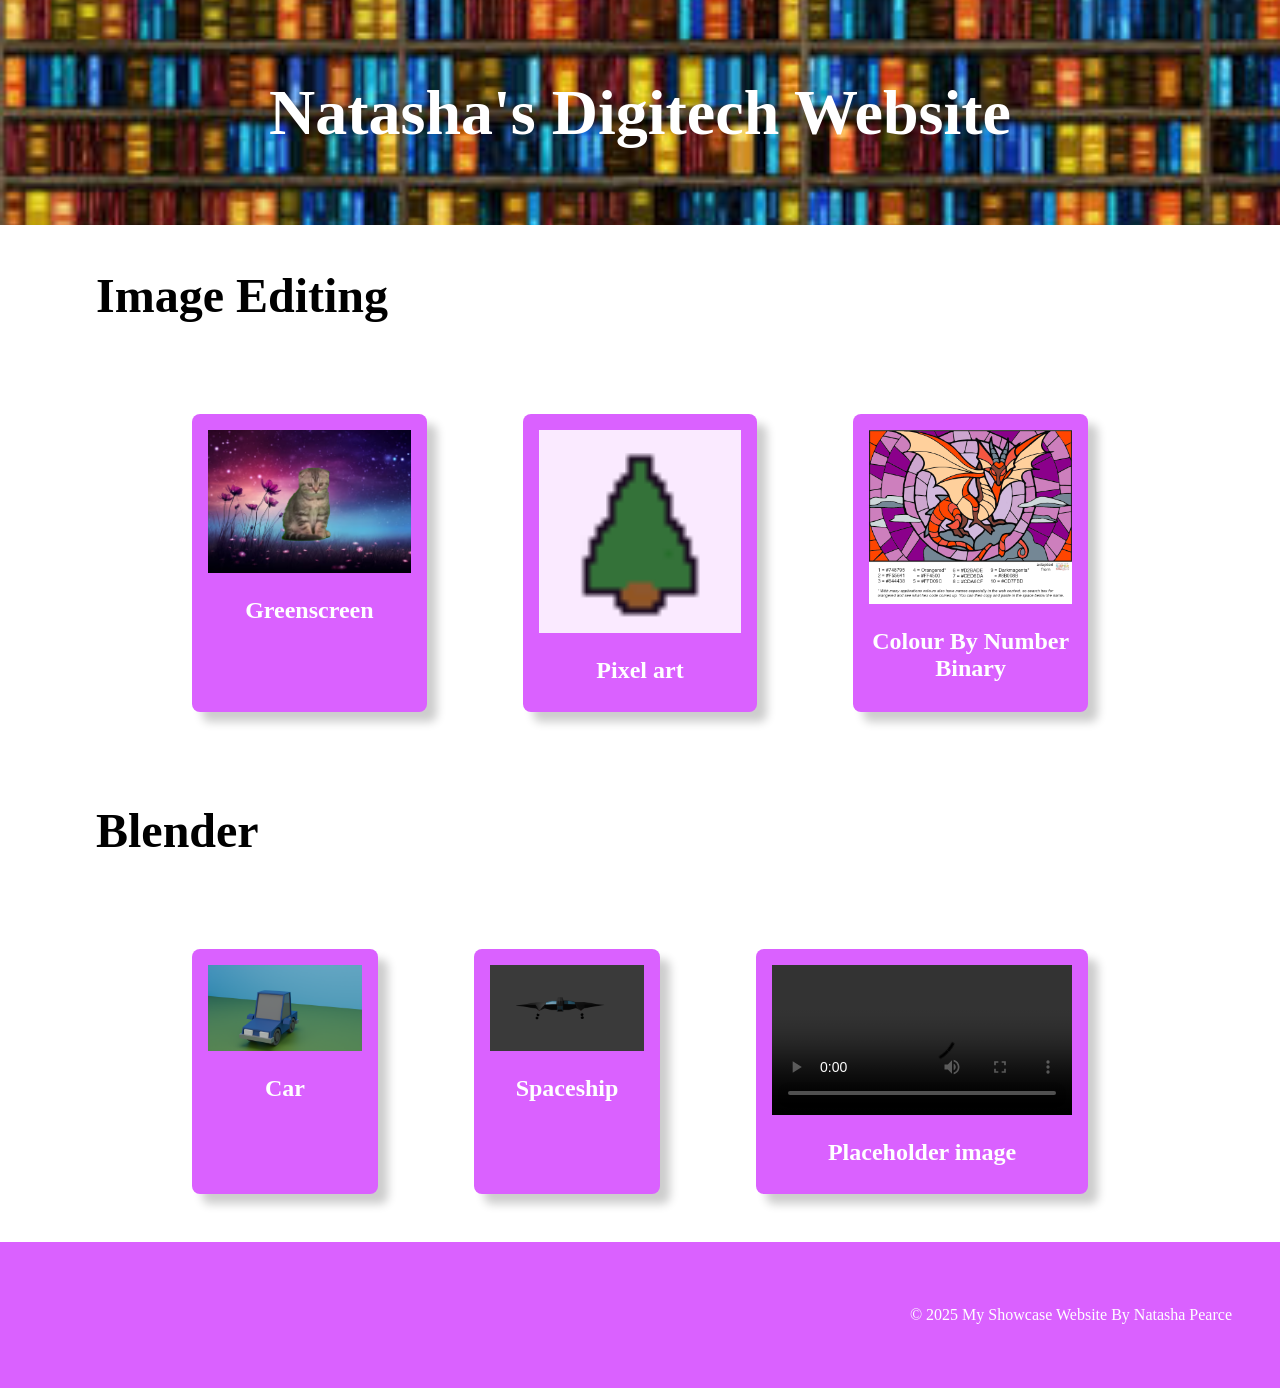
==== index.html @ 9e406f0b "added video" ====
<!DOCTYPE html>
<html lang="en">

<head>
    <meta charset="UTF-8">
    <meta name="viewport" content="width=device-width, initial-scale=1.0">
    <link rel="stylesheet" href="style.css">
    <title>My Showcase Website</title>
</head>
<!-- This is the main body of the website- ALL your content goes AFTER the <body> tag and before the </body> tag -->
<body>

    <!-- The Hero Section -------------------------------------------------------------------------------------- -->
    <section class="hero">
        <div class="hero-text">Natasha's Digitech Website</div>
    </section>

<!-- Topic one ------------------------------------------------------------------------------------------------- -->
    <!-- The First Topic Section -->
    <section class="topic">
        <!-- the topic title a big bar with text in it -->
        <div class="topic-title">
            <h1>Image Editing</h1>
        </div>
        <!-- now a three column grid of images -->
        <div class="topic-content">
            <!-- one "card" which includes an image with a text below it -->
            <div class="topic-card">
                <img src="images/Green Screen Cat.png" alt="Green screening is tricky!">
                <h2 class="topic-card-text">Greenscreen</h2>
            </div>
            <div class="topic-card">
                <img src="images/pixel art tree.png" alt="Pixel art that is not very good!">
                <h2 class="topic-card-text">Pixel art</h2>
            </div>
            <div class="topic-card">
                <img src="images/Colouring by hex dragon.png" alt="This was my third attempt!">
                <h2 class="topic-card-text">Colour By Number Binary</h2>
            </div>
        </div>
    </section>
<!-- End of topic one------------------------------------------------------------------------------------------ -->

<!-- Copy and paste the section from above to make your next section -->
 <!-- The First Topic Section -->
 <section class="topic">
    <!-- the topic title a big bar with text in it -->
    <div class="topic-title">
        <h1>Blender</h1>
    </div>
    <!-- now a three column grid of images -->
    <div class="topic-content">
        <!-- one "card" which includes an image with a text below it -->
        <div class="topic-card">
            <img src="images/Car.png" alt="box car!">
            <h2 class="topic-card-text">Car</h2>
        </div>
        <div class="topic-card">
            <img src="images/spaceship.png" alt="this is made from a cube!">
            <h2 class="topic-card-text">Spaceship</h2>
        </div>
        <div class="topic-card">
            <video controls autoplay loop>
                <source src="images/movie man.mpg" type="video/mpg">
            </video>
            <h2 class="topic-card-text">Placeholder image</h2>
        </div>
    </div>
</section>


    <!-- A Simple Website Footer ------------------------------------------------------------------------------ -->
    <footer class="footer">
        <p>&copy; 2025 My Showcase Website By Natasha Pearce</p>
    </footer>

<!-- The end of the whole page- no more content after this! -->
</body>
</html>
---- style.css ----
/* A simple css reset */
body,
html {
    margin: 0;
    padding: 0;
    height: 100%;
    /* The Font Family- Really important!! */
    font-family: Georgia, 'Times New Roman', Times, serif;
    box-sizing: border-box;
    background-color: white;
}

/* reset for images to ensure they ar 100% of the parent container width */
img {
    width: 100%;
}

/* The hero section styling- use your OWN Hero Image URL here */
.hero {
    background-image: url('images/Books\ for\ website\ banner.jpg');
    height: 25vh;
    background-size: cover;
    background-position: center;
    display: flex;
    justify-content: center;
    align-items: center;
    color: white;
    text-align: center;
    position: relative;
}

/* BIG text styling for the hero section text */
.hero-text {
    font-size: 4em;
    font-weight: bold;
}

/* nice big font on a banner style background */
.topic-title{
    color: black;
    font-size: 2em;
    padding: 0.1em 3em;
    background-color: rgb;
}

/* Three column grid with a nice big gap */
.topic-content{
    display: grid;
    grid-template-columns: repeat(3, 1fr);
    gap: 6em;
    /* bring the whole section in off the sides of the page */
    width: 70%;
    /* top margin of 3em and center right/left */
    margin: 3em auto;
}

/* Styling for the individual topic cards rounded edges background color and a drop shadow */
.topic-card{
    background-color: rgb(218, 97, 255);
    color: white;
    padding: 1em;
    border-radius: 0.5em;
    box-shadow: 10px 10px 10px rgba(0, 0, 0, 0.2);
}

/* Styling for the topic card titles */
.topic-card-text{
    font-size: 1.5em;
    margin-bottom: 0.5em;
    /* center align text */
    text-align: center;
}


/* Styling for a footer section to take a bit of spcae at the bottom of the page */
.footer{
    background-color: rgb(218, 97, 255);
    color: white;
    text-align: right;
    padding: 3em 3em;
}
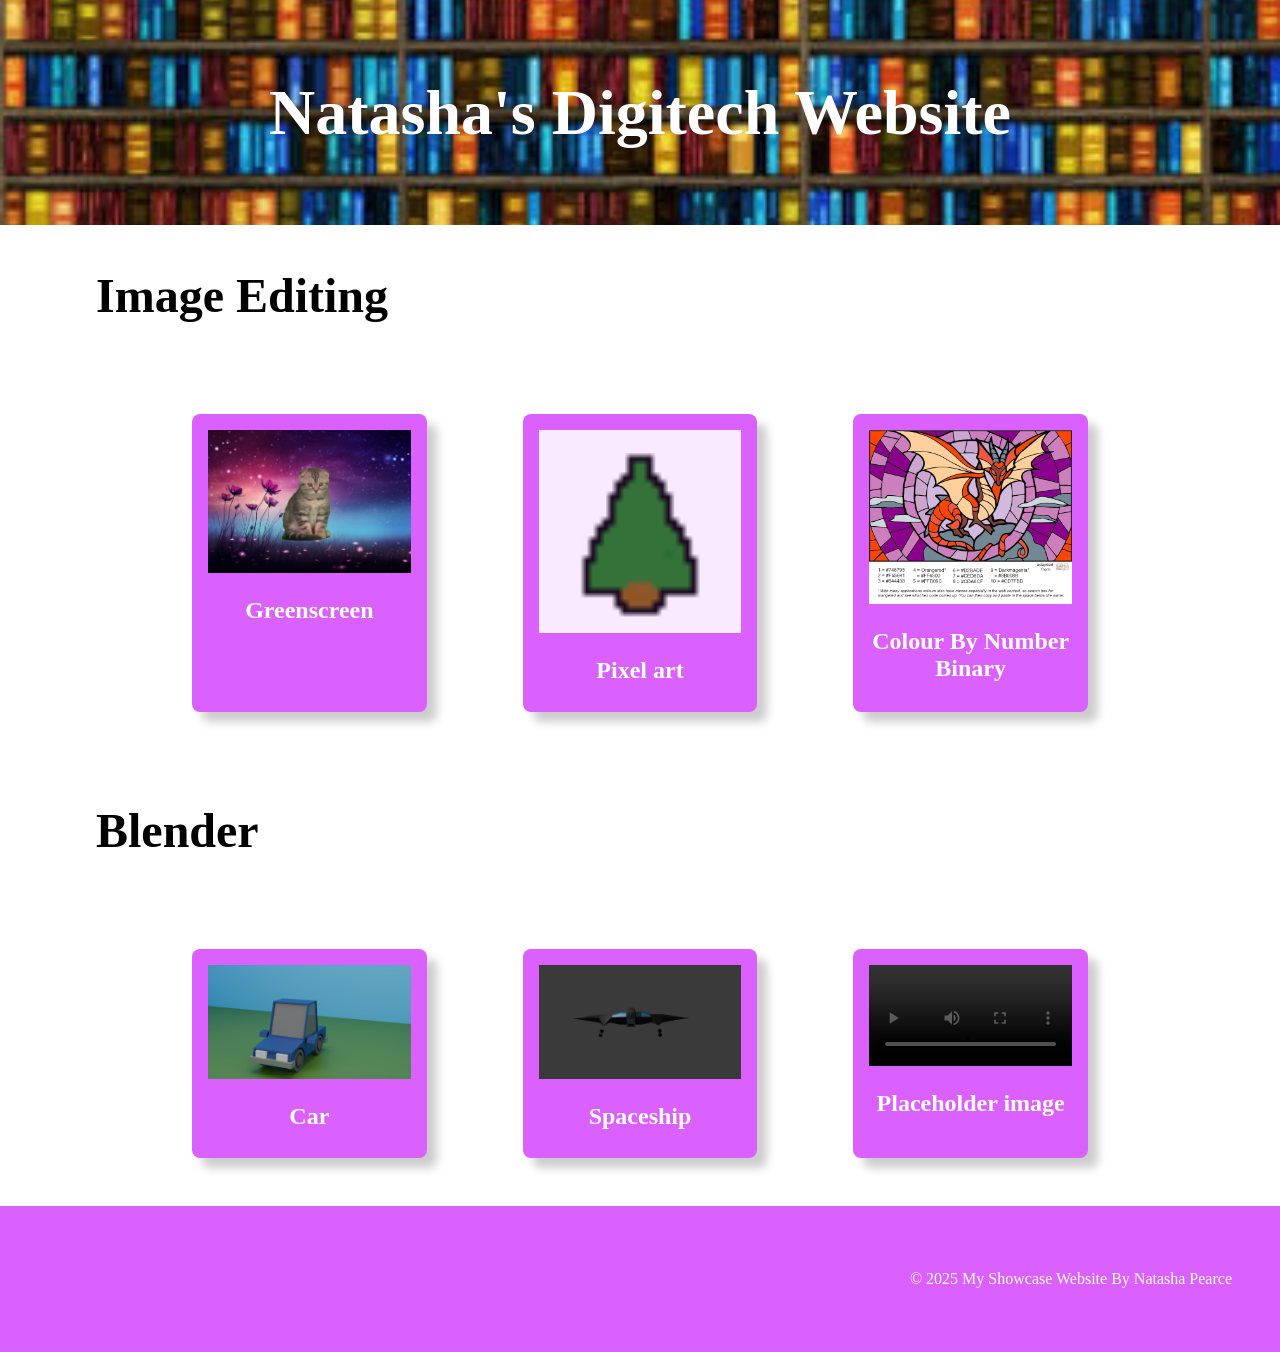
==== commit 7fed82a4: "game" ====
--- a/index.html
+++ b/index.html
@@ -61,7 +61,7 @@
         </div>
         <div class="topic-card">
             <video controls autoplay loop>
-                <source src="images/movie man.mpg" type="video/mpg">
+                <source src="images/movie man.mp4" type="video/mp4">
             </video>
             <h2 class="topic-card-text">Placeholder image</h2>
         </div>
--- a/style.css
+++ b/style.css
@@ -12,6 +12,10 @@
 
 /* reset for images to ensure they ar 100% of the parent container width */
 img {
+    width: 100%;
+}
+
+video{
     width: 100%;
 }
 
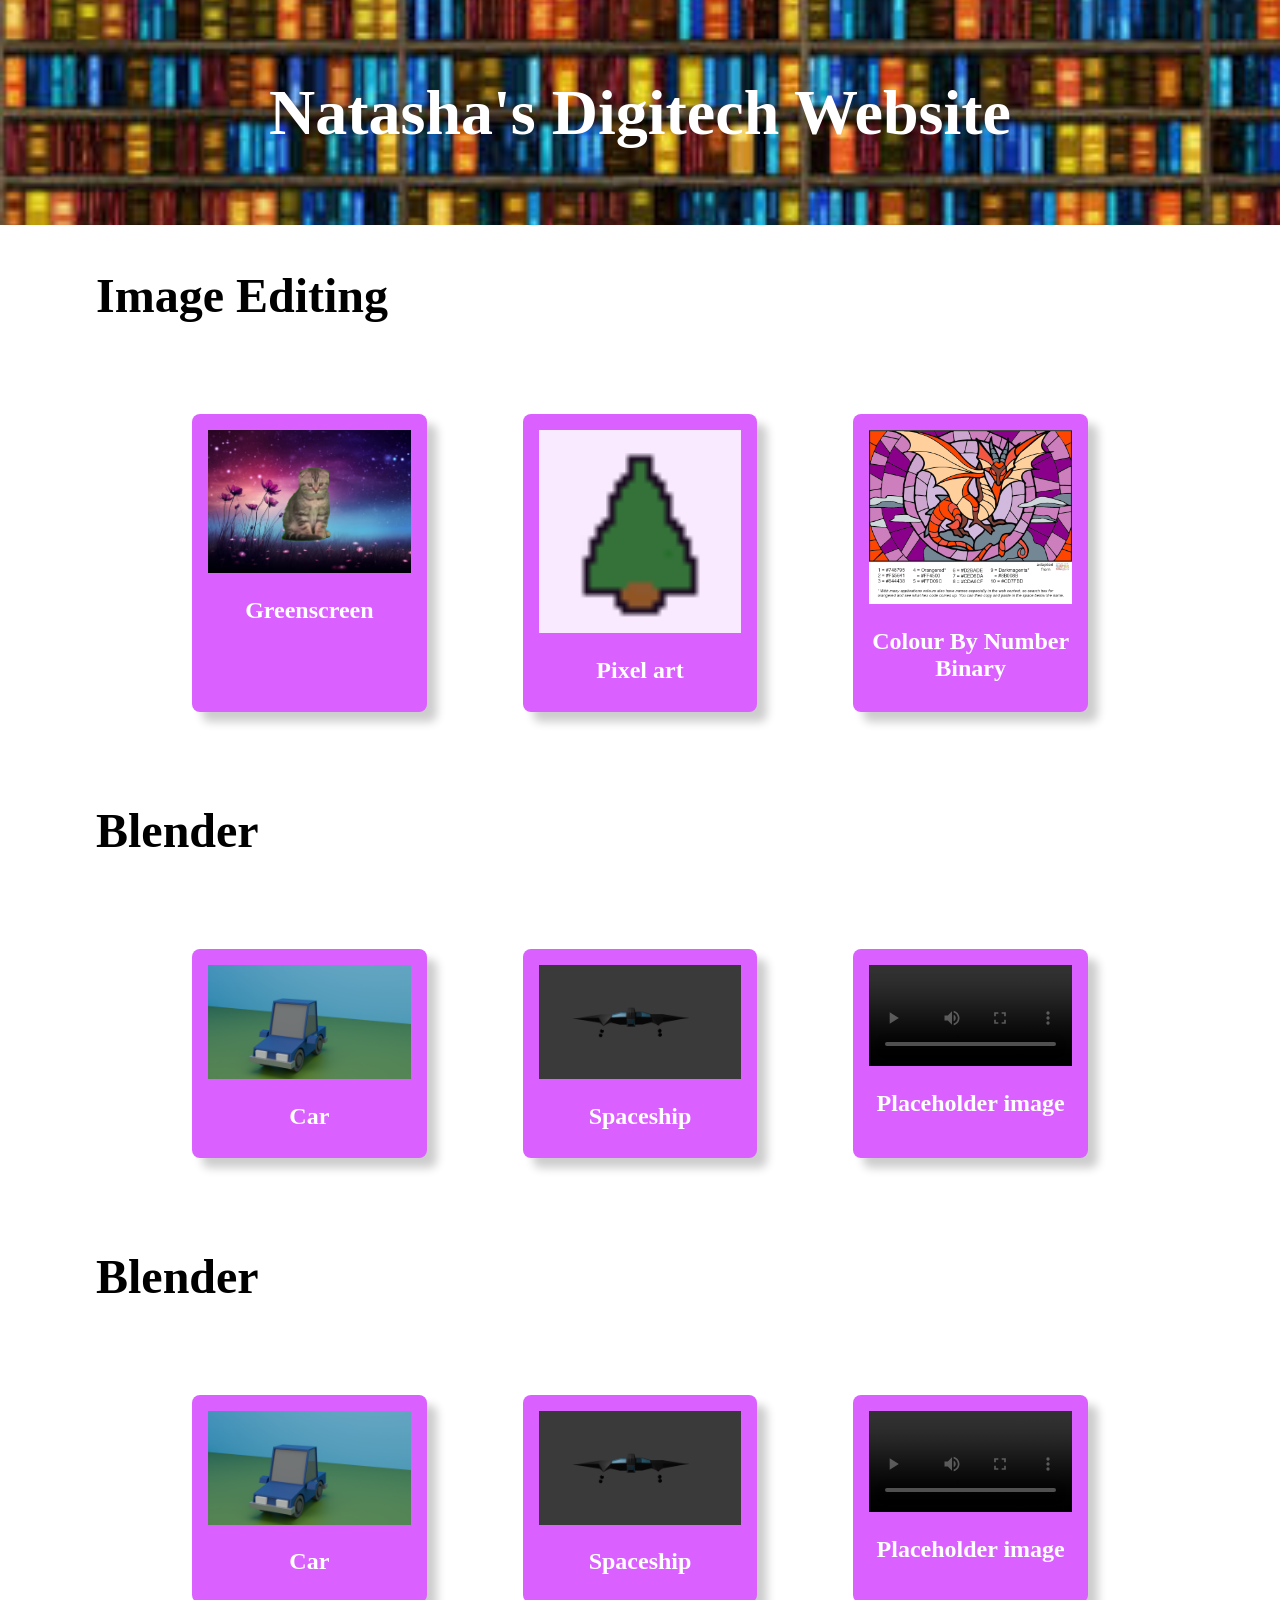
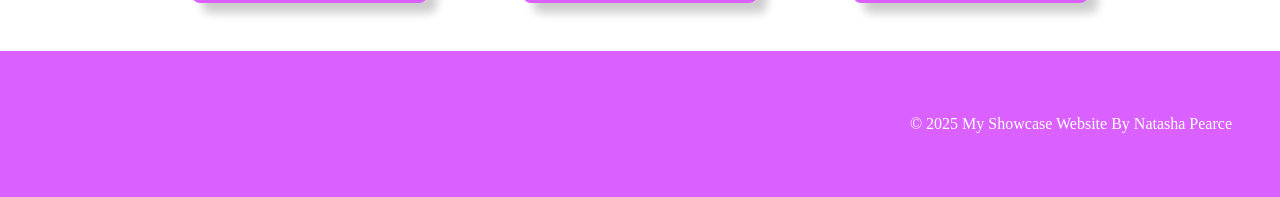
==== commit 2dc33df8: "game" ====
--- a/index.html
+++ b/index.html
@@ -68,6 +68,33 @@
     </div>
 </section>
 
+<!-- Copy and paste the section from above to make your next section -->
+ <!-- The First Topic Section -->
+ <section class="topic">
+    <!-- the topic title a big bar with text in it -->
+    <div class="topic-title">
+        <h1>Blender</h1>
+    </div>
+    <!-- now a three column grid of images -->
+    <div class="topic-content">
+        <!-- one "card" which includes an image with a text below it -->
+        <div class="topic-card">
+            <a href="../Game/game.html"><img src="images/Car.png" alt="box car!"></a>
+            <h2 class="topic-card-text">Car</h2>
+        </div>
+        <div class="topic-card">
+            <img src="images/spaceship.png" alt="this is made from a cube!">
+            <h2 class="topic-card-text">Spaceship</h2>
+        </div>
+        <div class="topic-card">
+            <video controls autoplay loop>
+                <source src="images/movie man.mp4" type="video/mp4">
+            </video>
+            <h2 class="topic-card-text">Placeholder image</h2>
+        </div>
+    </div>
+</section>
+
 
     <!-- A Simple Website Footer ------------------------------------------------------------------------------ -->
     <footer class="footer">
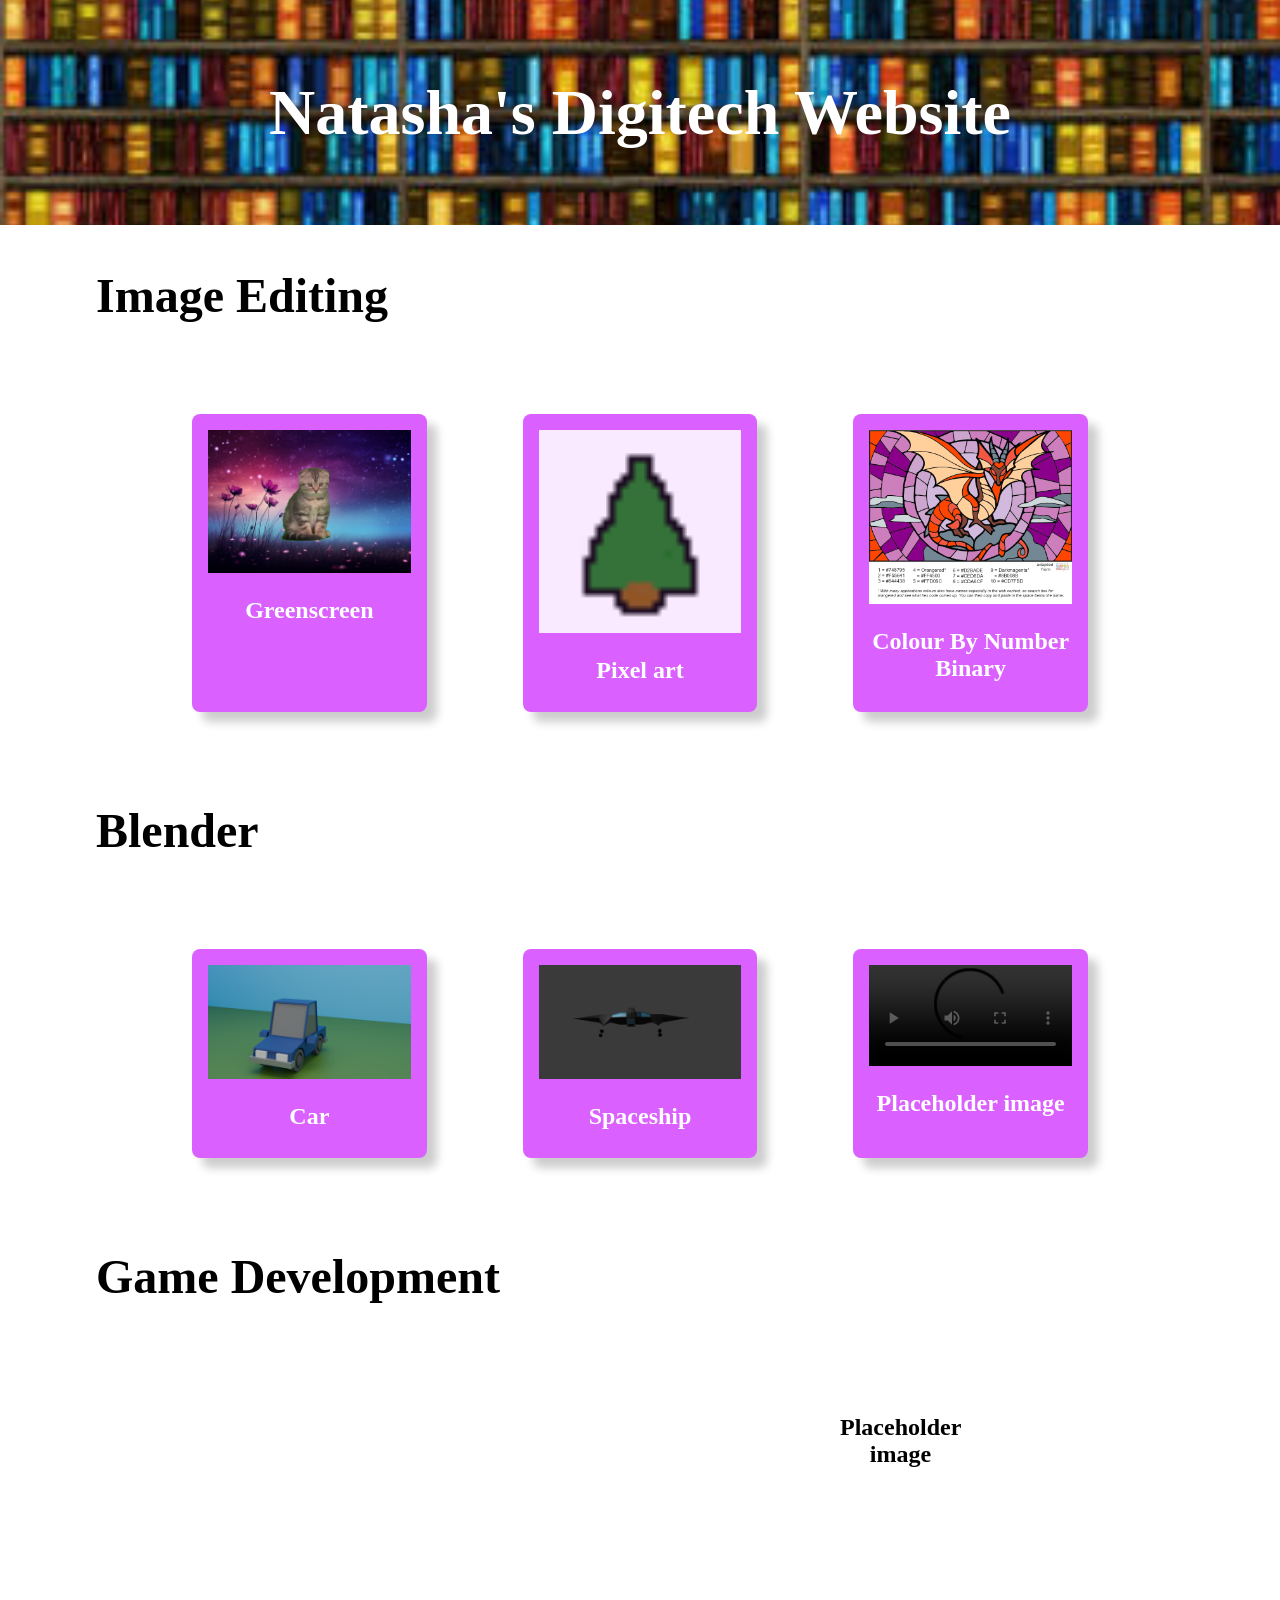
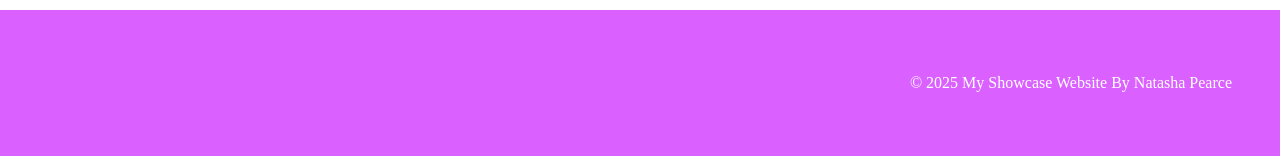
==== commit fe6da4c4: "games" ====
--- a/index.html
+++ b/index.html
@@ -73,23 +73,13 @@
  <section class="topic">
     <!-- the topic title a big bar with text in it -->
     <div class="topic-title">
-        <h1>Blender</h1>
+        <h1>Game Development</h1>
     </div>
     <!-- now a three column grid of images -->
     <div class="topic-content">
         <!-- one "card" which includes an image with a text below it -->
-        <div class="topic-card">
-            <a href="../Game/game.html"><img src="images/Car.png" alt="box car!"></a>
-            <h2 class="topic-card-text">Car</h2>
-        </div>
-        <div class="topic-card">
-            <img src="images/spaceship.png" alt="this is made from a cube!">
-            <h2 class="topic-card-text">Spaceship</h2>
-        </div>
-        <div class="topic-card">
-            <video controls autoplay loop>
-                <source src="images/movie man.mp4" type="video/mp4">
-            </video>
+       
+        <iframe frameborder="0" src="https://itch.io/embed/3810396" width="552" height="167"><a href="https://natashapearce.itch.io/jumpy-mcjump">!!Jumpy McJump!! by Natasha.Pearce</a></iframe>
             <h2 class="topic-card-text">Placeholder image</h2>
         </div>
     </div>
@@ -103,4 +93,6 @@
 
 <!-- The end of the whole page- no more content after this! -->
 </body>
-</html>+</html>
+
+
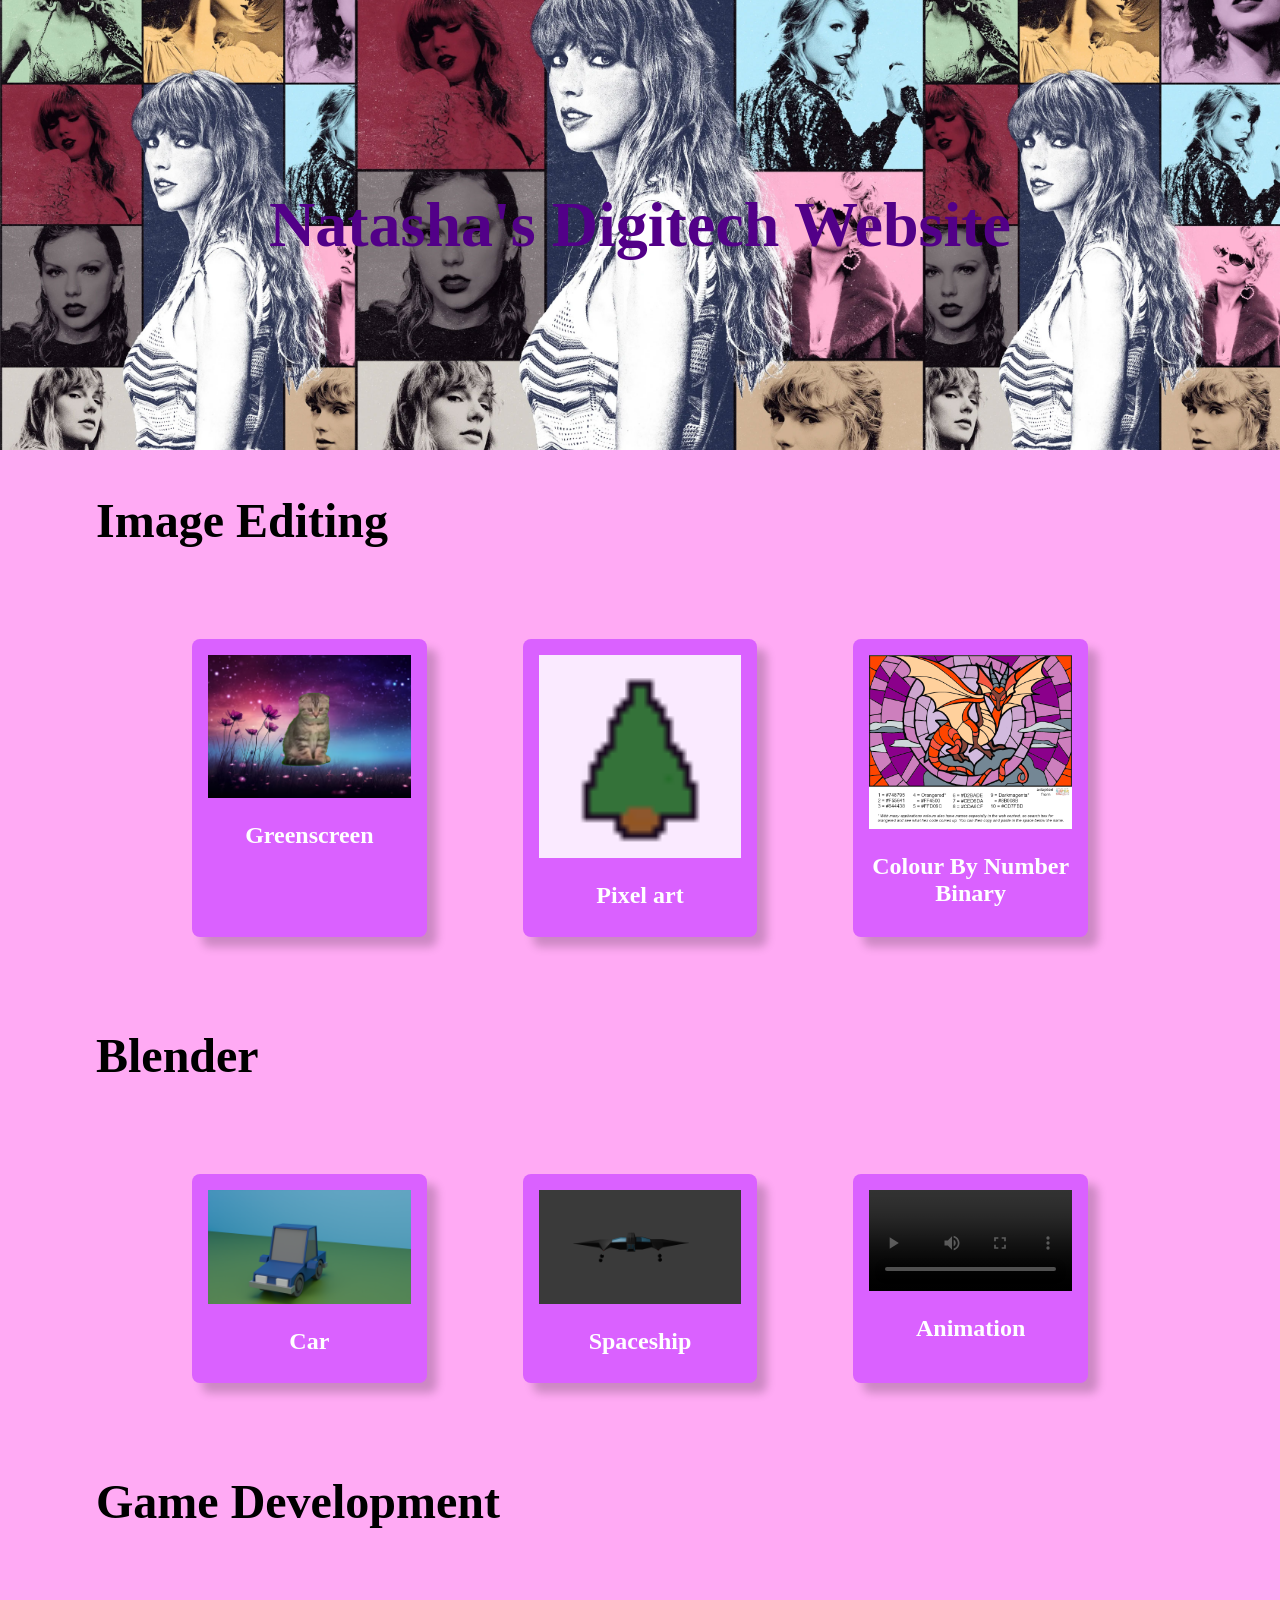
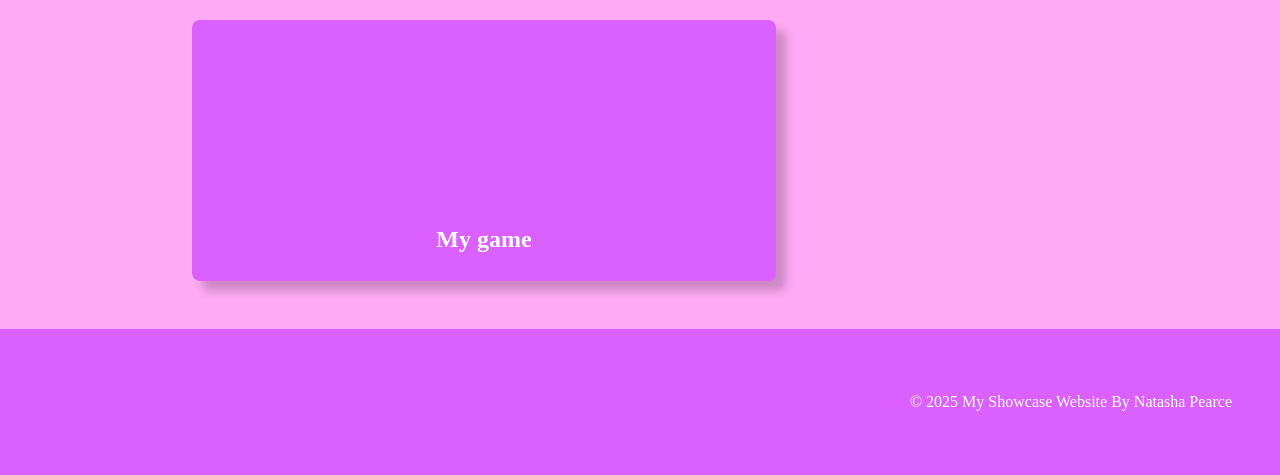
==== commit 76ba727a: "made text changes" ====
--- a/index.html
+++ b/index.html
@@ -63,7 +63,7 @@
             <video controls autoplay loop>
                 <source src="images/movie man.mp4" type="video/mp4">
             </video>
-            <h2 class="topic-card-text">Placeholder image</h2>
+            <h2 class="topic-card-text">Animation</h2>
         </div>
     </div>
 </section>
@@ -78,9 +78,9 @@
     <!-- now a three column grid of images -->
     <div class="topic-content">
         <!-- one "card" which includes an image with a text below it -->
-       
-        <iframe frameborder="0" src="https://itch.io/embed/3810396" width="552" height="167"><a href="https://natashapearce.itch.io/jumpy-mcjump">!!Jumpy McJump!! by Natasha.Pearce</a></iframe>
-            <h2 class="topic-card-text">Placeholder image</h2>
+        <div class="topic-card">
+            <iframe frameborder="0" src="https://itch.io/embed/3810396" width="552" height="167"><a href="https://natashapearce.itch.io/jumpy-mcjump">!!Jumpy McJump!! by Natasha.Pearce</a></iframe>
+            <h2 class="topic-card-text">My game</h2>
         </div>
     </div>
 </section>
--- a/style.css
+++ b/style.css
@@ -7,7 +7,7 @@
     /* The Font Family- Really important!! */
     font-family: Georgia, 'Times New Roman', Times, serif;
     box-sizing: border-box;
-    background-color: white;
+    background-color: rgb(255, 170, 244);
 }
 
 /* reset for images to ensure they ar 100% of the parent container width */
@@ -21,14 +21,14 @@
 
 /* The hero section styling- use your OWN Hero Image URL here */
 .hero {
-    background-image: url('images/Books\ for\ website\ banner.jpg');
-    height: 25vh;
+    background-image: url('images/taylor\ swift\ banner.jpg');
+    height: 50vh;
     background-size: cover;
     background-position: center;
     display: flex;
     justify-content: center;
     align-items: center;
-    color: white;
+    color: rgb(82, 0, 136);
     text-align: center;
     position: relative;
 }
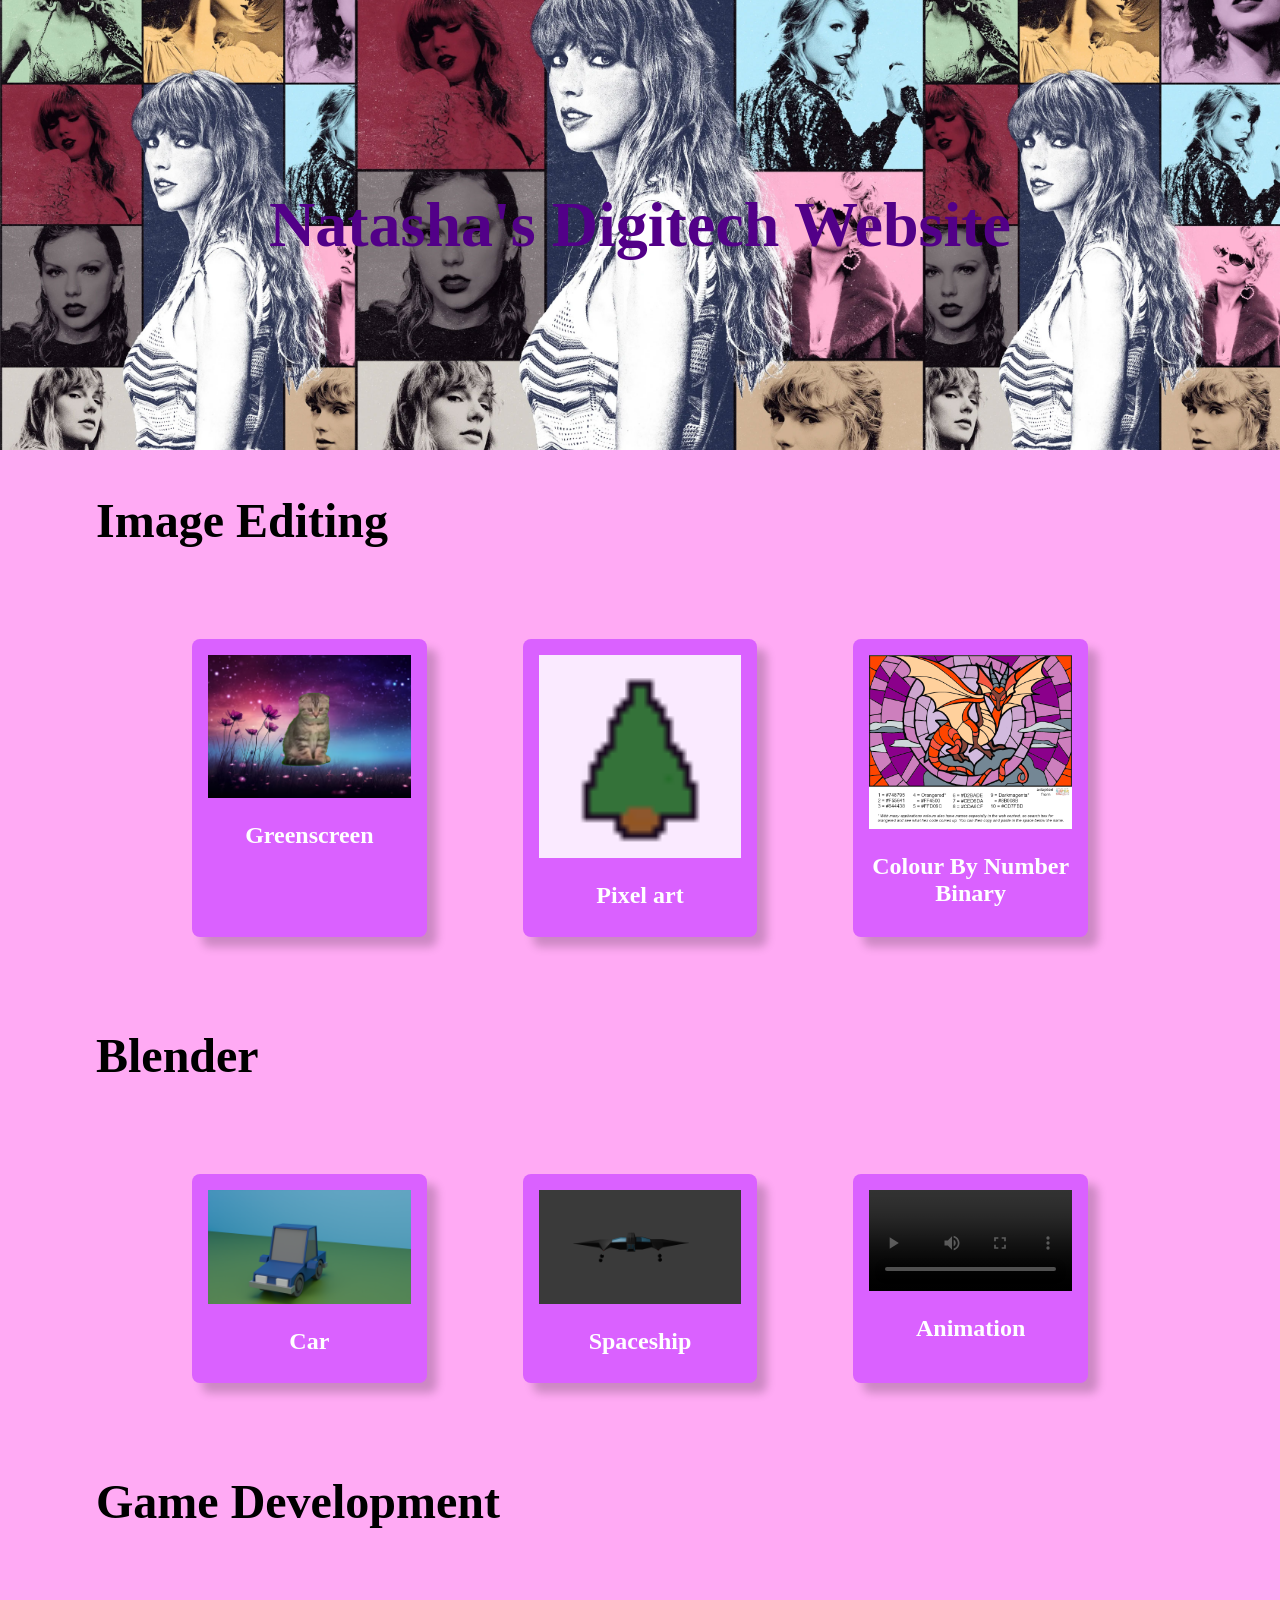
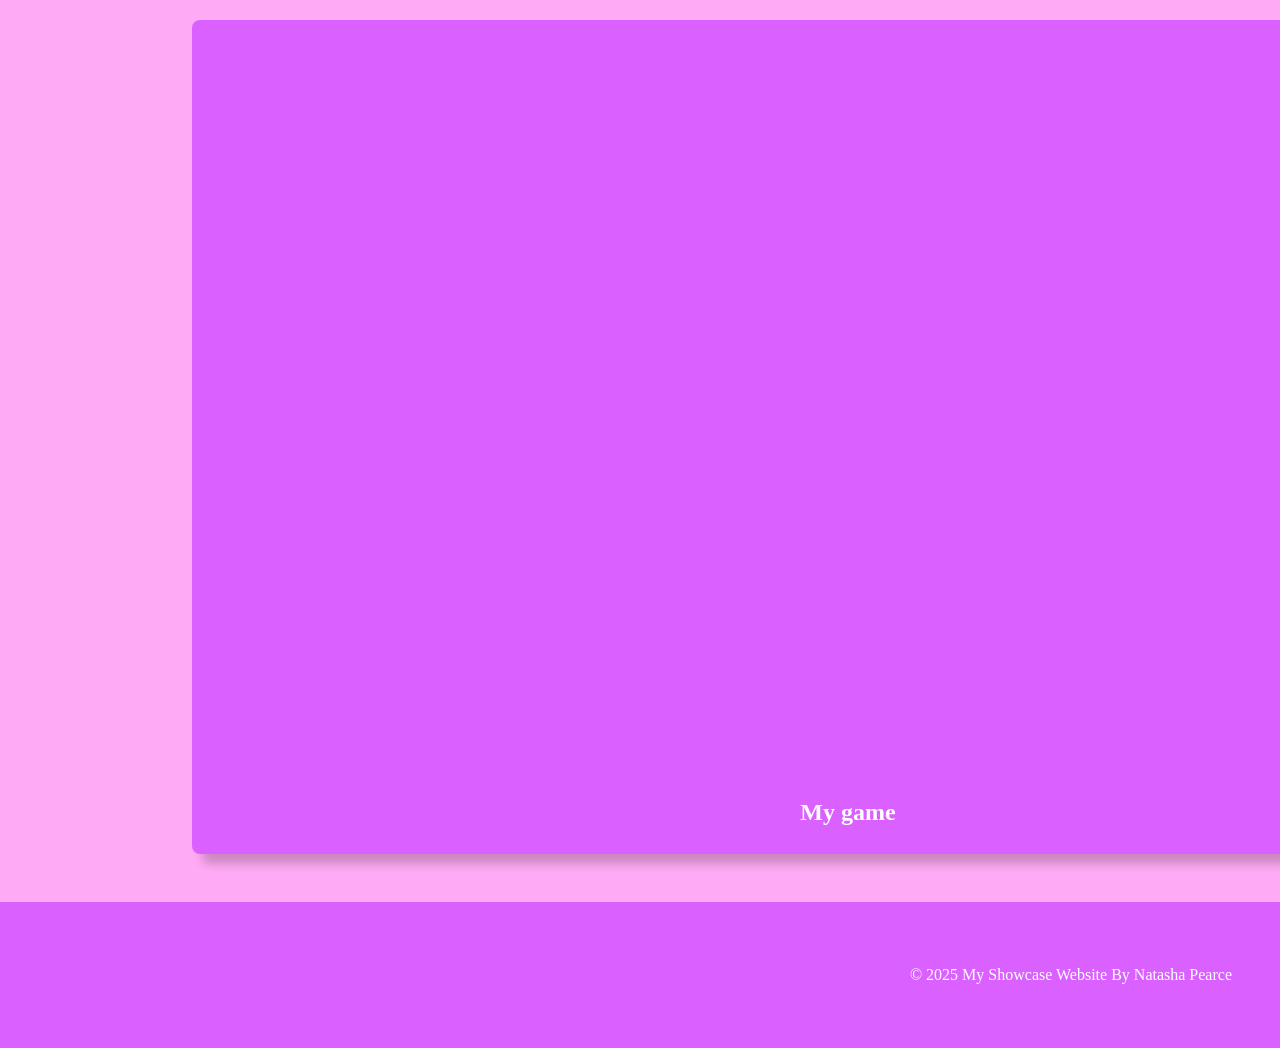
==== commit 2fd1e1d7: "embeded game" ====
--- a/index.html
+++ b/index.html
@@ -79,7 +79,7 @@
     <div class="topic-content">
         <!-- one "card" which includes an image with a text below it -->
         <div class="topic-card">
-            <iframe frameborder="0" src="https://itch.io/embed/3810396" width="552" height="167"><a href="https://natashapearce.itch.io/jumpy-mcjump">!!Jumpy McJump!! by Natasha.Pearce</a></iframe>
+            <iframe frameborder="0" src="https://itch.io/embed-upload/14698868?color=333333" allowfullscreen="" width="1280" height="740"><a href="https://natashapearce.itch.io/jumpy-mcjump">Play !!Jumpy McJump!! on itch.io</a></iframe>
             <h2 class="topic-card-text">My game</h2>
         </div>
     </div>
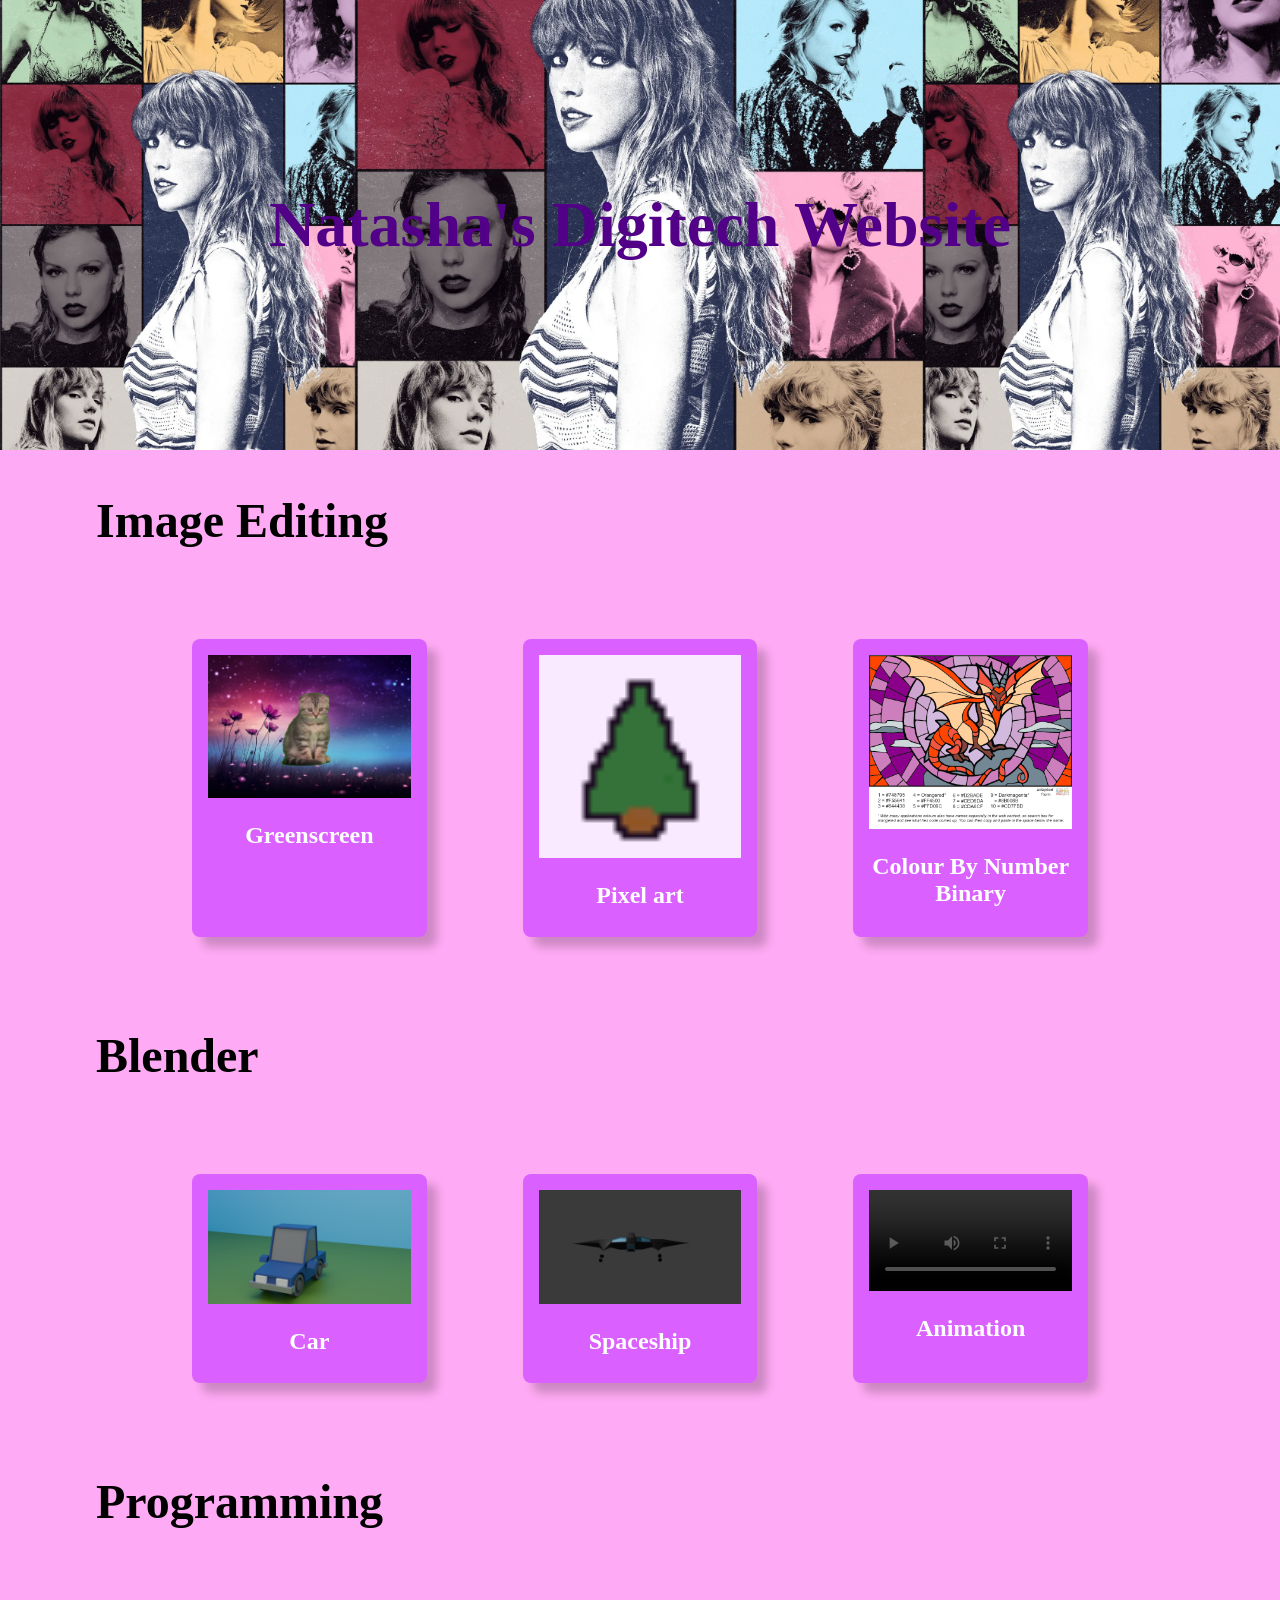
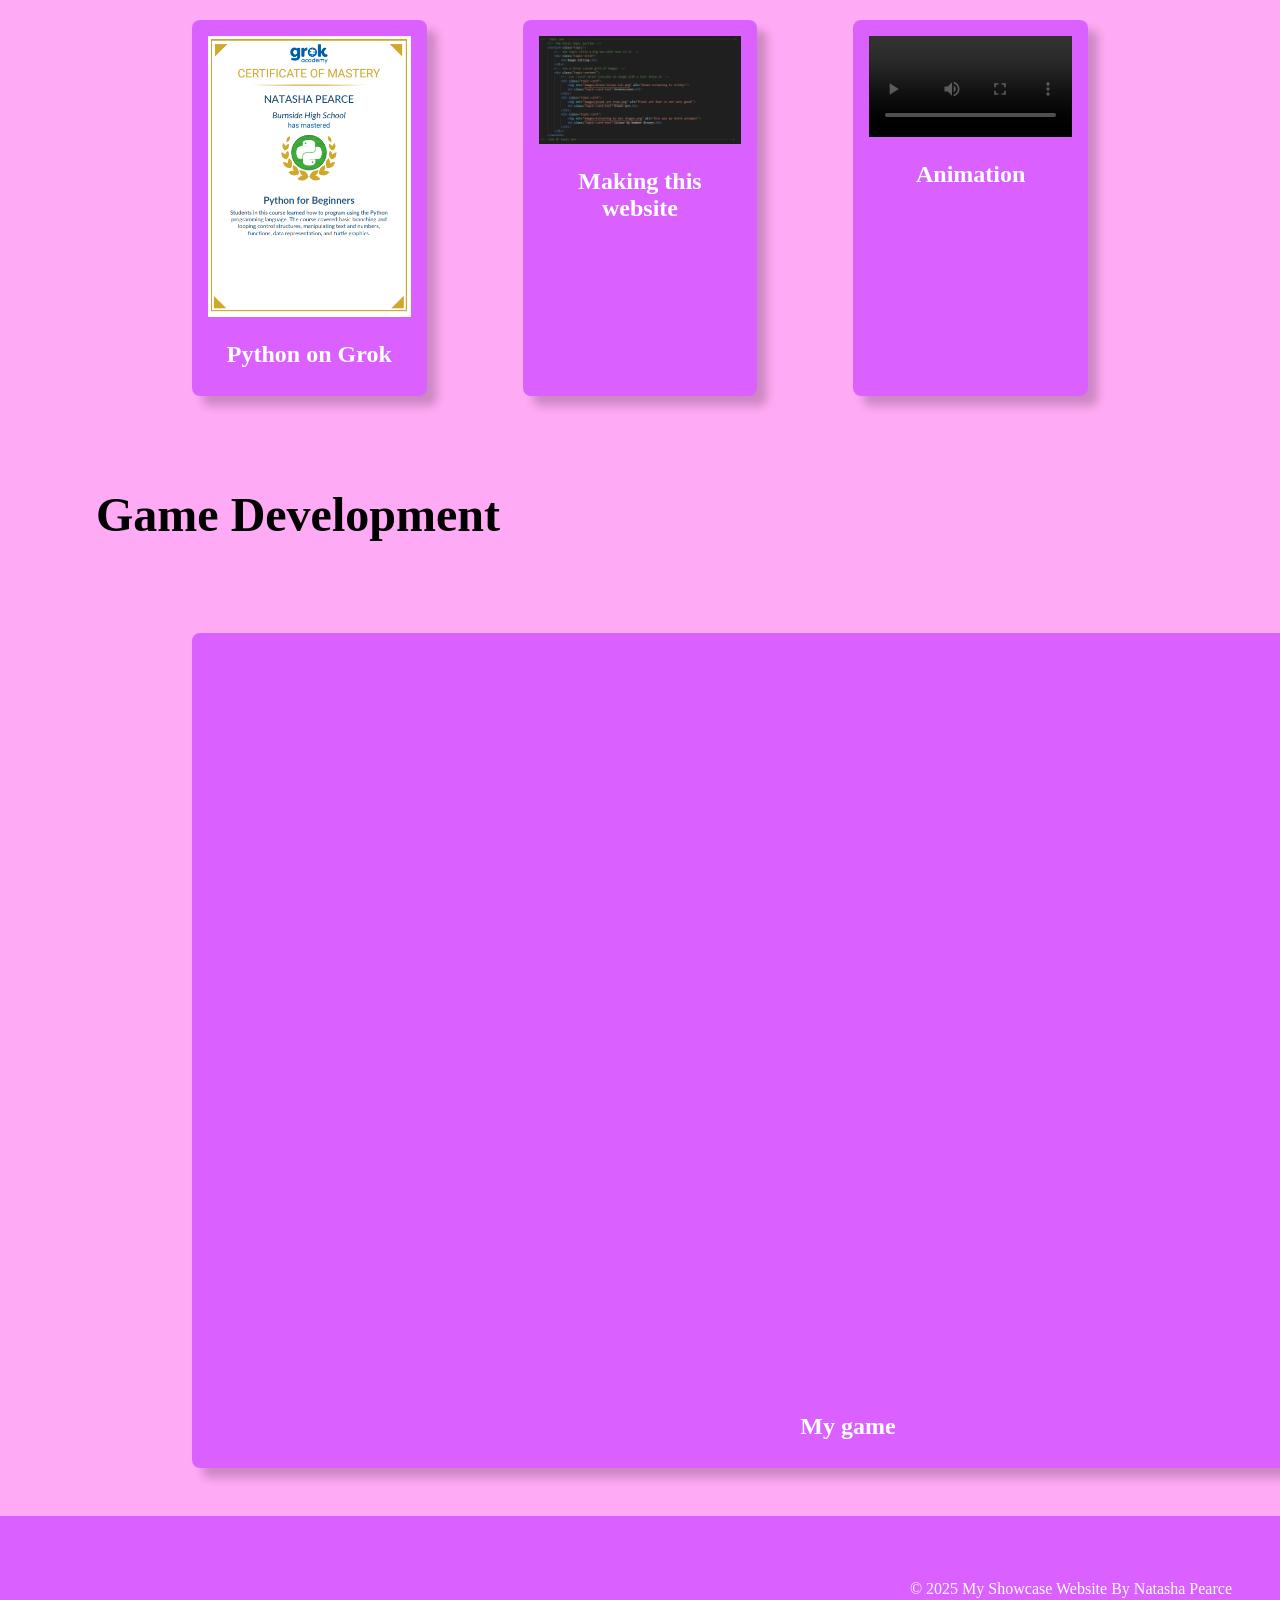
==== commit bff0be10: "added more images" ====
--- a/index.html
+++ b/index.html
@@ -66,7 +66,36 @@
             <h2 class="topic-card-text">Animation</h2>
         </div>
     </div>
+
+
 </section>
+<!-- Copy and paste the section from above to make your next section -->
+ <!-- The First Topic Section -->
+ <section class="topic">
+    <!-- the topic title a big bar with text in it -->
+    <div class="topic-title">
+        <h1>Programming</h1>
+    </div>
+    <!-- now a three column grid of images -->
+    <div class="topic-content">
+        <!-- one "card" which includes an image with a text below it -->
+        <div class="topic-card">
+            <img src="images/certificate for grok.PNG" alt="box car!">
+            <h2 class="topic-card-text">Python on Grok</h2>
+        </div>
+        <div class="topic-card">
+            <img src="images/my website screenshot.PNG" width="520" alt="this is made from a cube!">
+            <h2 class="topic-card-text">Making this website</h2>
+        </div>
+        <div class="topic-card">
+            <video controls autoplay loop>
+                <source src="images/movie man.mp4" type="video/mp4">
+            </video>
+            <h2 class="topic-card-text">Animation</h2>
+        </div>
+    </div>
+</section>
+
 
 <!-- Copy and paste the section from above to make your next section -->
  <!-- The First Topic Section -->
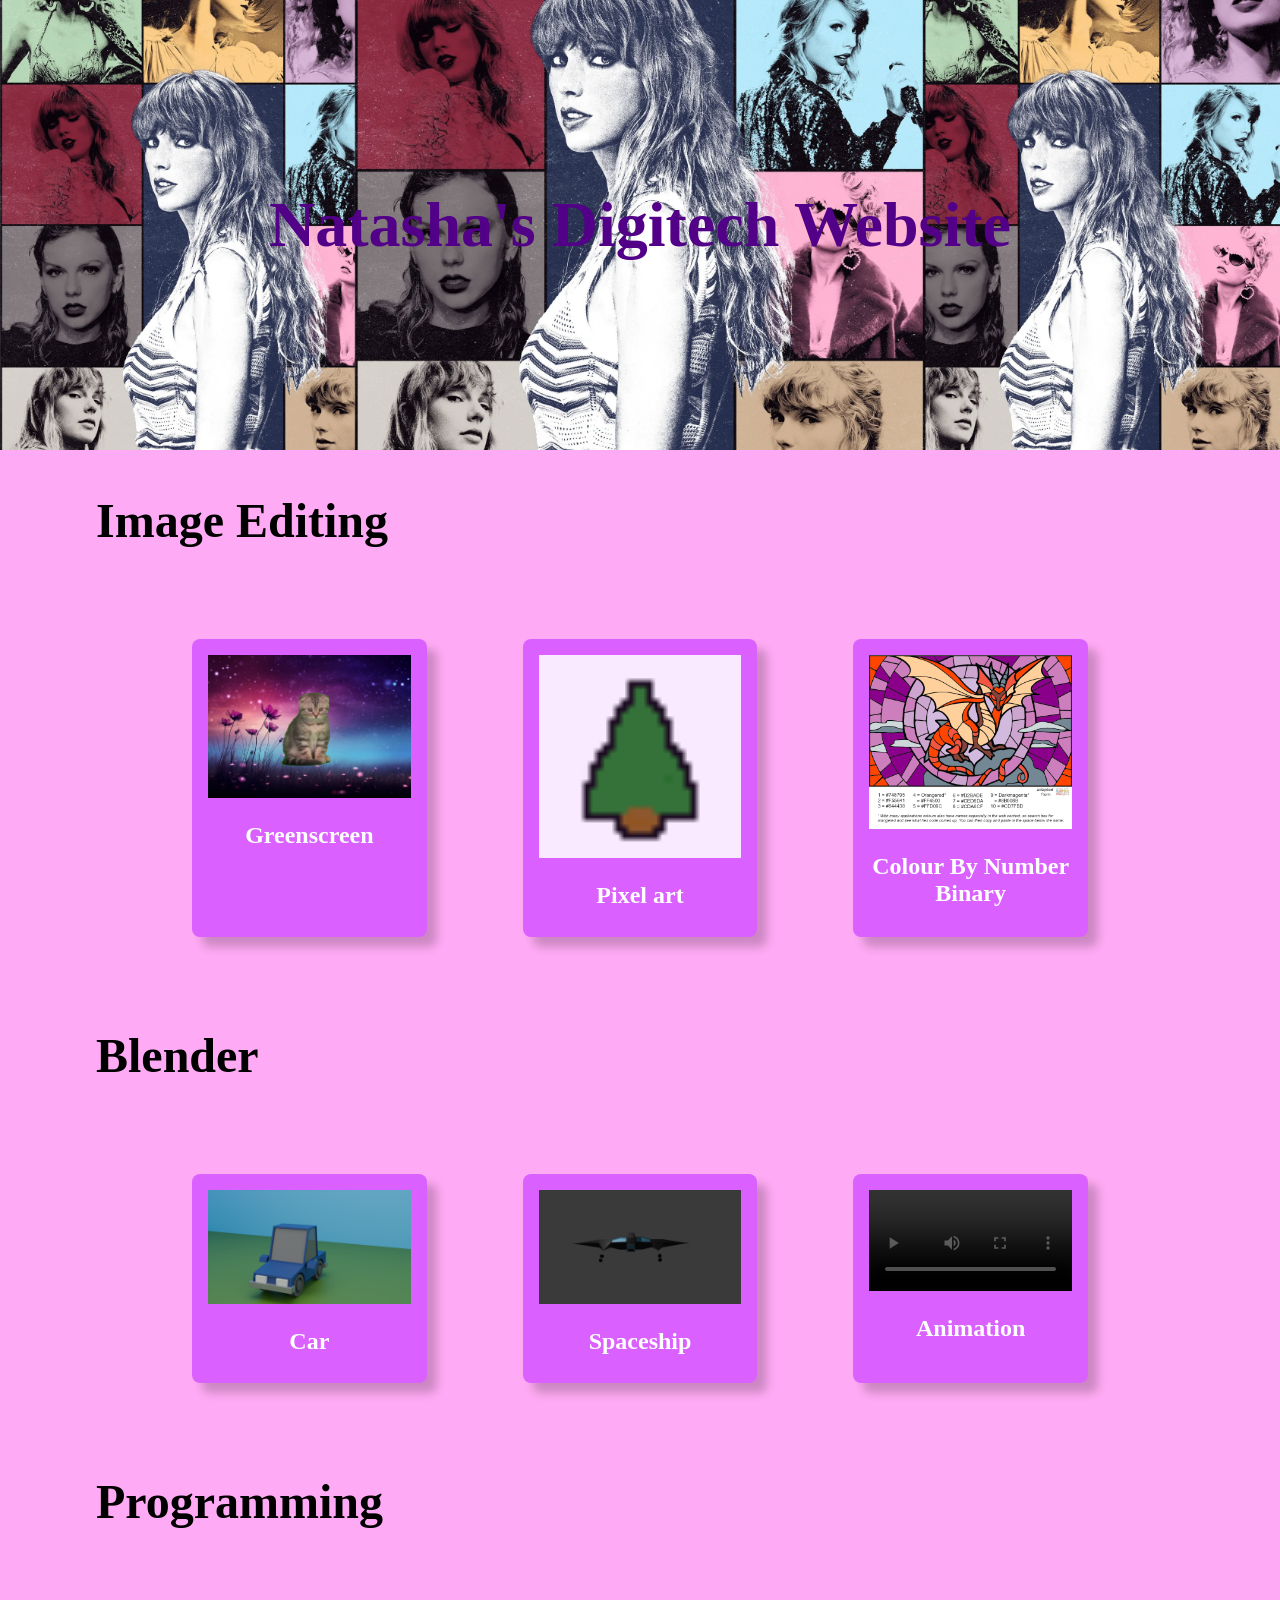
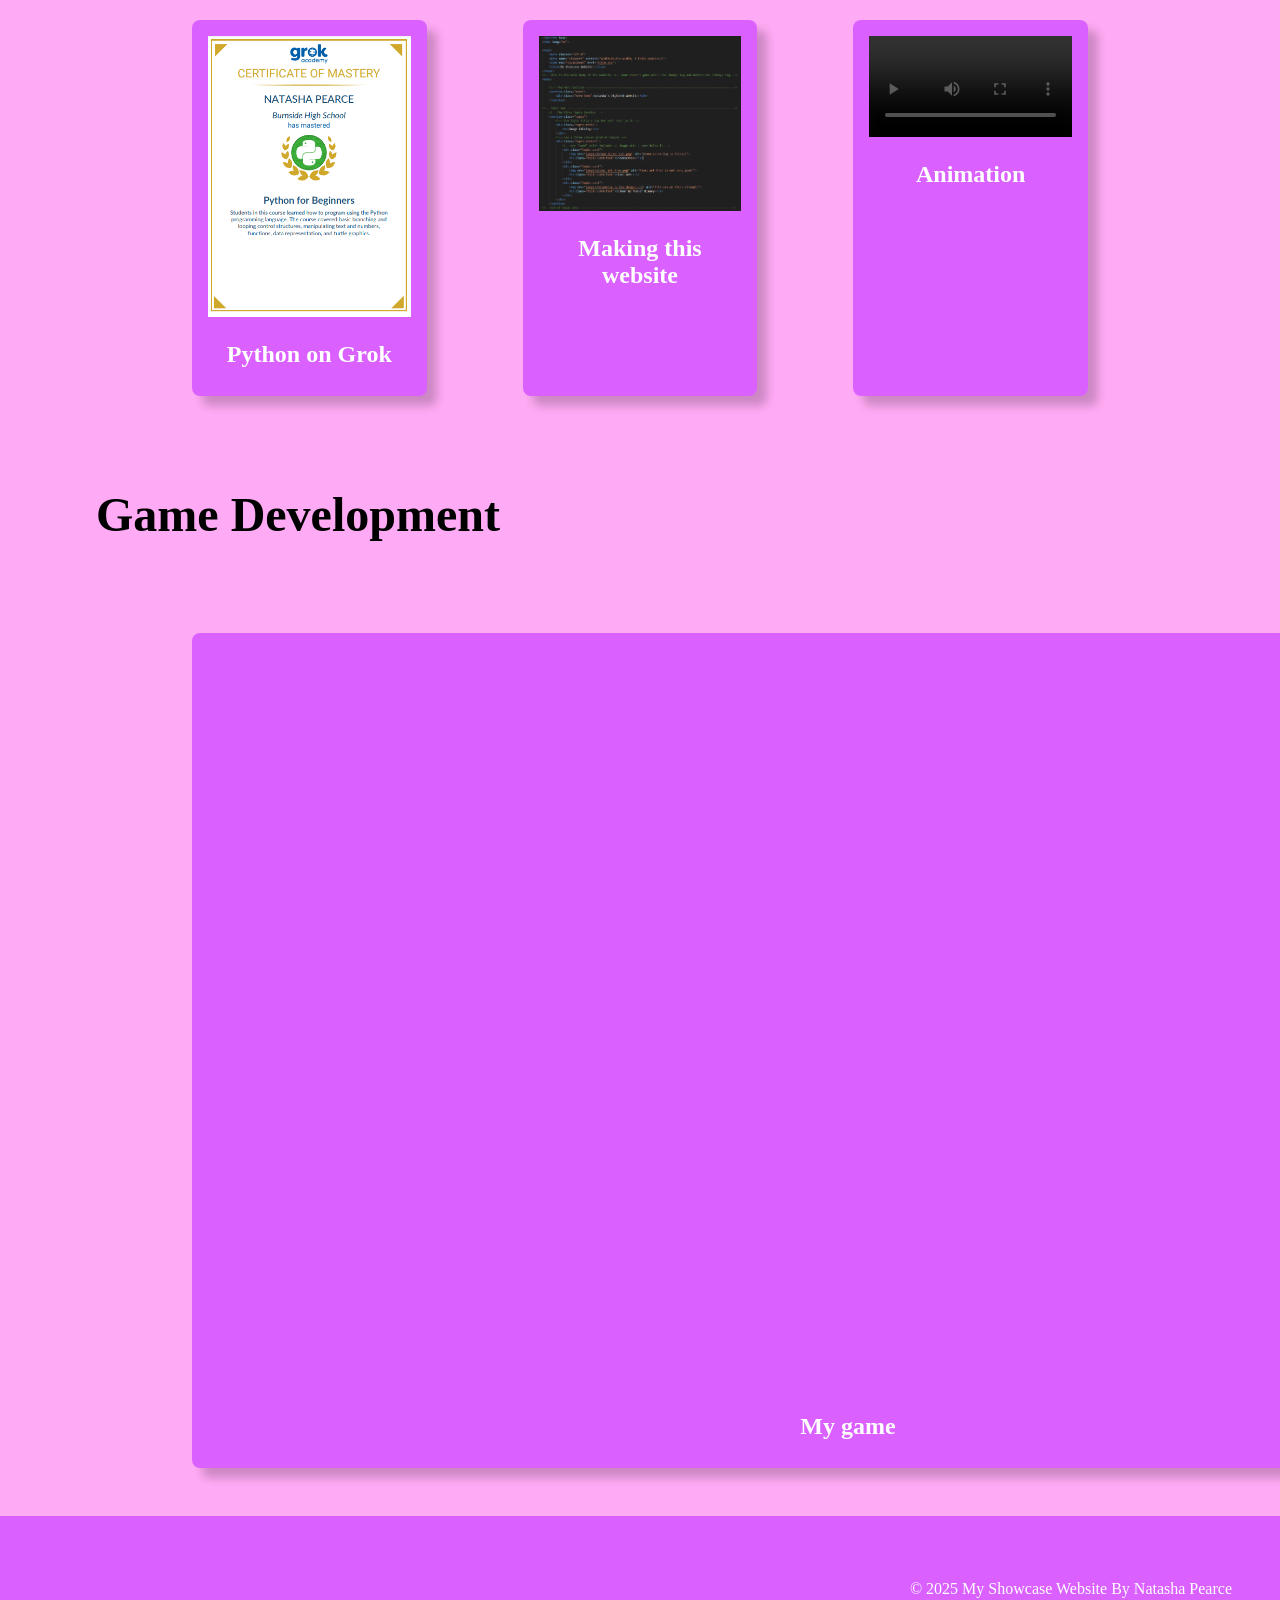
==== commit 73d7bb8e: "added website" ====
--- a/index.html
+++ b/index.html
@@ -84,7 +84,7 @@
             <h2 class="topic-card-text">Python on Grok</h2>
         </div>
         <div class="topic-card">
-            <img src="images/my website screenshot.PNG" width="520" alt="this is made from a cube!">
+            <img src="images/new website screenshots.PNG"  alt="this is made from a cube!">
             <h2 class="topic-card-text">Making this website</h2>
         </div>
         <div class="topic-card">
